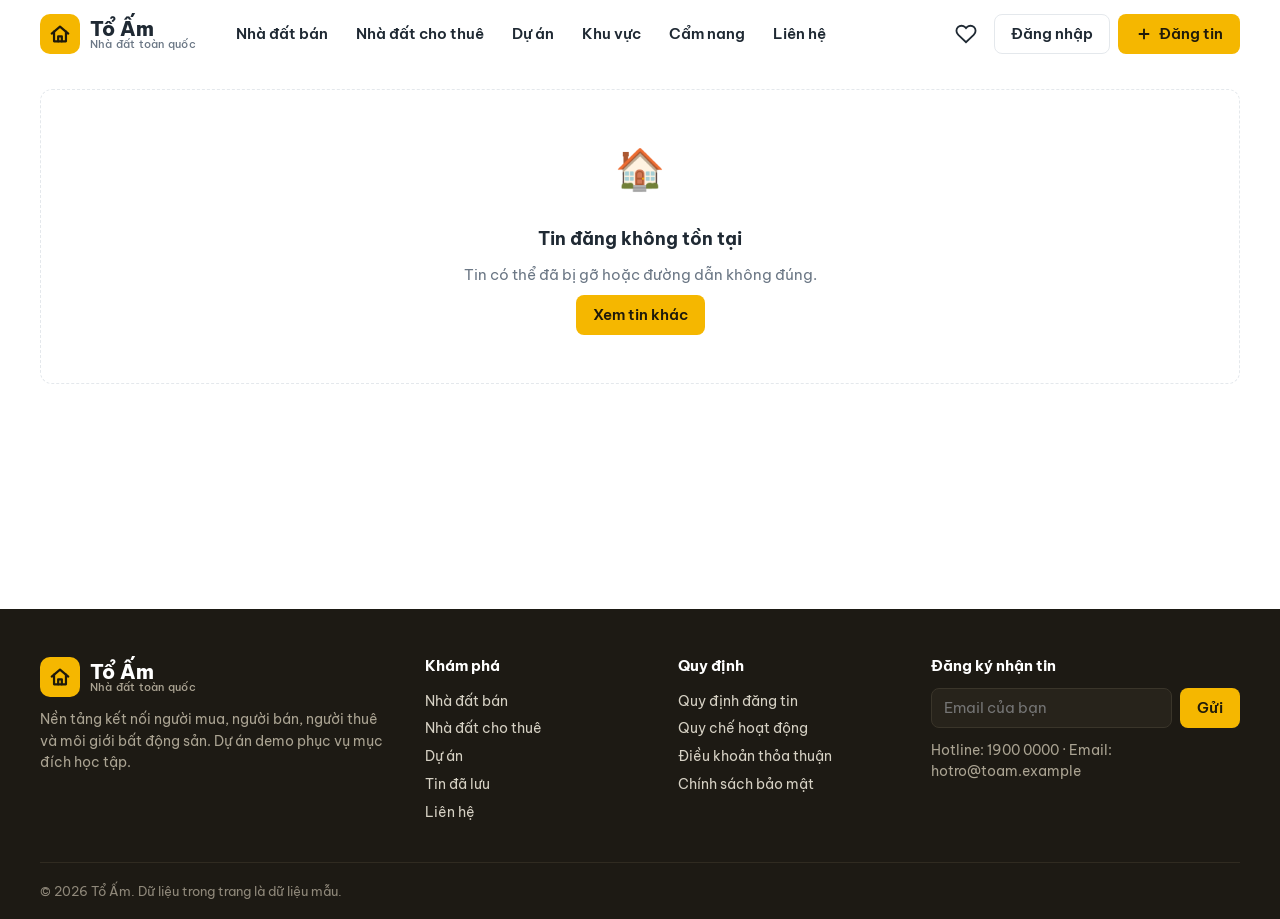
==== chi-tiet.html @ 669cb00b "Thêm website bất động sản Tổ Ấm Co-Authored-By: Claude Opus 5.5 <noreply@anthropic.com>" ====
<!DOCTYPE html>
<html lang="vi">
<head>
  <meta charset="UTF-8" />
  <meta name="viewport" content="width=device-width, initial-scale=1.0" />
  <title>Chi tiết tin đăng — Tổ Ấm</title>
  <link rel="preconnect" href="https://fonts.googleapis.com" />
  <link rel="preconnect" href="https://fonts.gstatic.com" crossorigin />
  <link href="https://fonts.googleapis.com/css2?family=Be+Vietnam+Pro:wght@400;500;600;700;800&display=swap" rel="stylesheet" />
  <link rel="stylesheet" href="css/style.css" />
</head>
<body data-page="detail">
  <div id="header"></div>

  <main class="container page detail" id="detailRoot"></main>

  <div id="footer"></div>
  <script src="js/data.js"></script>
  <script src="js/app.js"></script>
</body>
</html>
---- css/style.css ----
/* =========================================================
   Tổ Ấm — giao diện
   ========================================================= */
:root {
  --primary: #f5b700;      /* vàng chủ đạo: nền nút, logo, trạng thái chọn */
  --primary-dark: #e0a500; /* hover */
  --primary-soft: #fff6d1; /* nền nhạt: chip, tag, avatar */
  --primary-ink: #8a5f00;  /* chữ/link màu vàng đậm trên nền trắng */
  --on-primary: #1f1a0a;   /* chữ trên nền vàng */
  --dark: #1d1a14;         /* footer, toast */
  --accent: #a87000;      /* giá tiền, tim đã lưu: vàng đậm dễ đọc trên nền trắng */
  --text: #1f2933;
  --muted: #6b7785;
  --line: #e4e8ec;
  --bg: #ffffff;
  --bg-alt: #f5f7f8;
  --radius: 12px;
  --shadow: 0 1px 2px rgba(16, 24, 40, .06), 0 4px 16px rgba(16, 24, 40, .06);
  --shadow-lg: 0 12px 40px rgba(16, 24, 40, .18);
}

* { box-sizing: border-box; }
html { scroll-behavior: smooth; }
body {
  margin: 0;
  font-family: 'Be Vietnam Pro', system-ui, -apple-system, 'Segoe UI', Roboto, sans-serif;
  font-size: 15px;
  line-height: 1.55;
  color: var(--text);
  background: var(--bg);
}
img { display: block; max-width: 100%; }
a { color: var(--primary-ink); text-decoration: none; }
button { font: inherit; cursor: pointer; }
input, select, textarea { font: inherit; color: inherit; }
h1, h2, h3, h4 { margin: 0 0 .4em; line-height: 1.25; }
p { margin: 0 0 .6em; }
.muted { color: var(--muted); }
.center { text-align: center; }
.accent { color: var(--accent) !important; }
.is-hidden { display: none !important; }

.container { width: min(1200px, 100% - 32px); margin-inline: auto; }

.img-fallback {
  background: linear-gradient(135deg, #fde9a6, #f3e3d3);
  min-height: 100%;
}

/* ---------------- Buttons ---------------- */
.btn {
  display: inline-flex; align-items: center; justify-content: center; gap: 6px;
  height: 40px; padding: 0 16px;
  border-radius: 8px; border: 1px solid transparent;
  font-weight: 600; white-space: nowrap;
  transition: background .15s, border-color .15s, color .15s, transform .1s;
}
.btn:active { transform: translateY(1px); }
.btn--primary { background: var(--primary); color: var(--on-primary); }
.btn--primary:hover { background: var(--primary-dark); }
.btn--ghost { background: #fff; color: var(--text); border-color: var(--line); }
.btn--ghost:hover { border-color: var(--primary); color: var(--primary-ink); }
.btn--lg { height: 48px; padding: 0 24px; font-size: 16px; }
.btn--block { width: 100%; }
.link-btn { background: none; border: 0; color: var(--primary-ink); font-weight: 600; padding: 0 8px; }
.icon-btn {
  position: relative; display: grid; place-items: center;
  width: 40px; height: 40px; border-radius: 8px;
  background: none; border: 0; color: var(--text);
}
.icon-btn:hover { background: var(--bg-alt); }
.badge {
  position: absolute; top: 2px; right: 0;
  min-width: 18px; height: 18px; padding: 0 5px;
  border-radius: 9px; background: var(--primary); color: var(--on-primary);
  font-size: 11px; font-weight: 700; line-height: 18px; text-align: center;
}
.badge[hidden] { display: none; }

/* ---------------- Header ---------------- */
.header {
  position: sticky; top: 0; z-index: 50;
  background: rgba(255, 255, 255, .96);
  backdrop-filter: blur(8px);
  border-bottom: 1px solid transparent;
  transition: box-shadow .2s, border-color .2s;
}
.header.is-scrolled { box-shadow: 0 2px 12px rgba(0, 0, 0, .06); border-color: var(--line); }
.header__inner { display: flex; align-items: center; gap: 28px; height: 68px; }
.logo { display: flex; align-items: center; gap: 10px; color: var(--text); }
.logo__mark {
  display: grid; place-items: center;
  width: 40px; height: 40px; border-radius: 10px;
  background: var(--primary); color: var(--on-primary);
}
.logo__text { display: flex; flex-direction: column; font-weight: 800; font-size: 20px; line-height: 1.05; }
.logo__text small { font-size: 11px; font-weight: 500; color: var(--muted); letter-spacing: .02em; }
.logo--light { color: #fff; }
.logo--light .logo__text small { color: #aaa392; }

.nav { display: flex; gap: 4px; flex: 1; }
.nav a {
  padding: 8px 12px; border-radius: 8px;
  color: var(--text); font-weight: 600; font-size: 14.5px; white-space: nowrap;
}
.nav a:hover, .nav a.is-active { color: var(--primary-ink); background: var(--primary-soft); }
.icon-btn.is-active { color: var(--accent); }
.header__actions { display: flex; align-items: center; gap: 8px; margin-left: auto; }
.burger { display: none; }

/* ---------------- Hero ---------------- */
.hero { position: relative; padding: 72px 0 56px; color: #fff; overflow: hidden; }
.hero__bg {
  position: absolute; inset: 0; z-index: -1;
  background:
    linear-gradient(180deg, rgba(24, 20, 8, .5), rgba(24, 20, 8, .8)),
    url('https://images.unsplash.com/photo-1600585154340-be6161a56a0c?auto=format&fit=crop&w=1800&q=70') center/cover,
    var(--dark);
}
.hero h1 { font-size: clamp(30px, 4.6vw, 50px); font-weight: 800; text-align: center; }
.hero h1 span { color: var(--primary); }
.hero__sub { text-align: center; font-size: 17px; opacity: .9; margin-bottom: 28px; }

.search { max-width: 940px; margin: 0 auto; }
.search__tabs { display: flex; gap: 2px; }
.search__tab {
  padding: 11px 20px; border: 0;
  background: rgba(0, 0, 0, .38); color: #fff;
  font-weight: 600; border-radius: 10px 10px 0 0;
}
.search__tab.is-active { background: #fff; color: var(--primary-ink); }
.search__box {
  background: #fff; color: var(--text);
  padding: 16px; border-radius: 0 12px 12px 12px;
  box-shadow: var(--shadow-lg);
}
.search__row { display: flex; gap: 10px; }
.search__row--filters { margin-top: 10px; flex-wrap: wrap; align-items: center; }
.search__row--filters .field { flex: 1 1 150px; }
.search__kw {
  flex: 1; display: flex; align-items: center; gap: 8px;
  padding: 0 14px; border: 1px solid var(--line); border-radius: 8px; color: var(--muted);
}
.search__kw:focus-within { border-color: var(--primary); }
.search__kw input { flex: 1; border: 0; outline: 0; height: 46px; background: none; color: var(--text); min-width: 0; }

.field {
  height: 46px; padding: 0 34px 0 12px;
  border: 1px solid var(--line); border-radius: 8px; background: #fff;
  appearance: none; -webkit-appearance: none;
  background-image: url("data:image/svg+xml,%3Csvg xmlns='http://www.w3.org/2000/svg' width='12' height='12' viewBox='0 0 24 24' fill='none' stroke='%236b7785' stroke-width='3'%3E%3Cpath d='m6 9 6 6 6-6'/%3E%3C/svg%3E");
  background-repeat: no-repeat; background-position: right 12px center;
  cursor: pointer;
}
.field:focus { outline: 0; border-color: var(--primary); }
.field--city { width: 190px; font-weight: 600; }
.field--sm { height: 38px; font-size: 14px; }

.hero__stats { display: flex; justify-content: center; gap: 48px; margin-top: 32px; text-align: center; }
.hero__stats strong { display: block; font-size: 26px; font-weight: 800; }
.hero__stats span { font-size: 13.5px; opacity: .85; }

/* ---------------- Section ---------------- */
.section { padding: 56px 0; }
.section--alt { background: var(--bg-alt); }
.section__head { display: flex; justify-content: space-between; align-items: flex-end; gap: 16px; margin-bottom: 20px; flex-wrap: wrap; }
.section__head h2 { font-size: 26px; font-weight: 800; }
.section__head p { margin: 0; }
.toolbar { display: flex; align-items: center; gap: 10px; flex-wrap: wrap; }
.view-switch { display: flex; border: 1px solid var(--line); border-radius: 8px; overflow: hidden; }
.view-switch button { border: 0; background: #fff; color: var(--muted); width: 38px; height: 36px; display: grid; place-items: center; }
.view-switch button.is-active { background: var(--primary-soft); color: var(--primary-ink); }

.chips { display: flex; flex-wrap: wrap; gap: 8px; margin-bottom: 16px; }
.chips:empty { display: none; }
.chip {
  border: 1px solid var(--primary); background: var(--primary-soft); color: var(--primary-ink);
  border-radius: 999px; padding: 4px 12px; font-size: 13.5px; font-weight: 600;
}
.chip span { margin-left: 4px; opacity: .7; }
.chip:hover span { opacity: 1; }

/* ---------------- Listing cards ---------------- */
.cards { display: grid; gap: 20px; }
.cards--grid { grid-template-columns: repeat(auto-fill, minmax(270px, 1fr)); }
.cards--list { grid-template-columns: 1fr; }

.card {
  position: relative;
  display: flex; flex-direction: column;
  background: #fff; border: 1px solid var(--line); border-radius: var(--radius);
  overflow: hidden;
  transition: box-shadow .2s, transform .2s;
}
.card:hover, .card:focus-within { box-shadow: var(--shadow-lg); transform: translateY(-2px); }
/* Link tiêu đề phủ cả thẻ để bấm vào đâu cũng mở chi tiết */
.card__link { color: inherit; outline: 0; }
.card__link::after { content: ''; position: absolute; inset: 0; z-index: 1; }
.card:hover .card__link { color: var(--primary-ink); }
.card .fav { position: relative; z-index: 2; }
.card__media { position: relative; aspect-ratio: 4 / 3; background: var(--bg-alt); overflow: hidden; }
.card__media img { width: 100%; height: 100%; object-fit: cover; transition: transform .4s; }
.card:hover .card__media img { transform: scale(1.04); }
.card__count {
  position: absolute; right: 10px; bottom: 10px;
  background: rgba(0, 0, 0, .6); color: #fff; font-size: 12px; padding: 2px 8px; border-radius: 6px;
}
.tag {
  display: inline-block; padding: 2px 8px; border-radius: 6px;
  font-size: 11.5px; font-weight: 700; letter-spacing: .02em; text-transform: uppercase;
}
.card__media .tag { position: absolute; left: 10px; top: 10px; }
.card__media .tag--mine { top: auto; bottom: 10px; }
.tag--vip { background: var(--primary); color: var(--on-primary); }
.tag--diamond { background: linear-gradient(135deg, #ffe066, #f5b700 60%, #d99a00); color: var(--on-primary); }
.tag--mine { background: var(--primary); color: var(--on-primary); }
.tag--soft { background: var(--primary-soft); color: var(--primary-ink); text-transform: none; font-weight: 600; }

.card__body { padding: 14px 16px 12px; display: flex; flex-direction: column; flex: 1; }
.card__title {
  font-size: 15.5px; font-weight: 700;
  display: -webkit-box; -webkit-line-clamp: 2; -webkit-box-orient: vertical; overflow: hidden;
  min-height: 2.5em;
}
.card__price { display: flex; flex-wrap: wrap; align-items: baseline; gap: 4px 0; margin: 4px 0 6px; font-size: 14px; color: var(--muted); }
.card__price strong { width: 100%; color: var(--accent); font-size: 17px; }
.card__price span + span::before { content: '·'; margin: 0 7px; color: #b6bec7; }
.card__addr { display: flex; align-items: center; gap: 5px; color: var(--muted); font-size: 13.5px; margin-bottom: 8px; }
.card__desc { display: none; color: var(--muted); font-size: 14px; }
.card__foot {
  display: flex; align-items: center; justify-content: space-between;
  margin-top: auto; padding-top: 10px; border-top: 1px solid var(--line);
}
.agent-mini { display: flex; align-items: center; gap: 8px; font-size: 13px; line-height: 1.2; }
.agent-mini b { display: block; font-weight: 600; }
.agent-mini small { color: var(--muted); }
.avatar {
  display: grid; place-items: center; flex: none;
  width: 32px; height: 32px; border-radius: 50%;
  background: var(--primary-soft); color: var(--primary-ink); font-weight: 700; font-size: 12px;
}
.avatar--lg { width: 52px; height: 52px; font-size: 17px; }

.fav {
  display: grid; place-items: center;
  width: 36px; height: 36px; border-radius: 8px;
  border: 1px solid var(--line); background: #fff; color: var(--muted);
}
.fav svg { fill: none; stroke: currentColor; stroke-width: 2; }
.fav:hover { color: var(--accent); border-color: var(--accent); }
.fav.is-active { color: var(--accent); border-color: var(--accent); background: var(--primary-soft); }
.fav.is-active svg { fill: currentColor; }
.fav--lg { width: 44px; height: 44px; }

/* list view */
.cards--list .card { flex-direction: row; }
.cards--list .card__media { width: 320px; flex: none; aspect-ratio: auto; min-height: 220px; }
.cards--list .card__title { font-size: 17px; min-height: 0; }
.cards--list .card__desc { display: -webkit-box; -webkit-line-clamp: 2; -webkit-box-orient: vertical; overflow: hidden; }

.empty { grid-column: 1 / -1; text-align: center; padding: 48px 16px; border: 1px dashed var(--line); border-radius: var(--radius); }
.empty__icon { font-size: 40px; }

.pagination { display: flex; justify-content: center; gap: 6px; margin-top: 28px; }
.pagination button {
  min-width: 40px; height: 40px; border-radius: 8px;
  border: 1px solid var(--line); background: #fff; font-weight: 600;
}
.pagination button:hover:not(:disabled) { border-color: var(--primary); color: var(--primary-ink); }
.pagination button.is-active { background: var(--primary); border-color: var(--primary); color: var(--on-primary); }
.pagination button:disabled { opacity: .4; cursor: default; }
.pagination span { align-self: center; padding: 0 4px; color: var(--muted); }

/* ---------------- Locations ---------------- */
.locations {
  display: grid; gap: 16px;
  grid-template-columns: repeat(4, 1fr);
  grid-auto-rows: 200px;
}
.loc {
  display: block; position: relative; overflow: hidden; border: 0; padding: 0;
  border-radius: var(--radius); background: #fde9a6; text-align: left;
}
.loc--big { grid-column: span 2; }
.loc img { width: 100%; height: 100%; object-fit: cover; transition: transform .5s; }
.loc:hover img { transform: scale(1.06); }
.loc::after { content: ''; position: absolute; inset: 0; background: linear-gradient(180deg, transparent 45%, rgba(0, 0, 0, .65)); }
.loc__info { position: absolute; left: 16px; bottom: 14px; z-index: 1; color: #fff; }
.loc__info h3 { font-size: 20px; margin: 0; }
.loc--big .loc__info h3 { font-size: 28px; }
.loc__info span { font-size: 14px; opacity: .9; }

/* ---------------- Projects ---------------- */
.projects { display: grid; gap: 20px; grid-template-columns: repeat(auto-fill, minmax(260px, 1fr)); }
.project {
  background: #fff; border: 1px solid var(--line); border-radius: var(--radius);
  overflow: hidden; cursor: pointer; transition: box-shadow .2s;
}
.project:hover { box-shadow: var(--shadow-lg); }
.project__media { position: relative; aspect-ratio: 16 / 10; background: var(--bg-alt); }
.project__media img { width: 100%; height: 100%; object-fit: cover; }
.project__body { padding: 14px 16px 16px; }
.project__body h3 { font-size: 17px; margin: 2px 0 4px; }
.project__body p { font-size: 14px; margin-bottom: 4px; }
.project__price { margin-top: 8px; font-size: 14px; }
.project__price strong { color: var(--accent); }
.status {
  position: absolute; left: 10px; top: 10px;
  padding: 3px 10px; border-radius: 999px; font-size: 12.5px; font-weight: 700; color: #fff;
}
.status--open { background: #2b8a3e; }
.status--soon { background: var(--primary); color: var(--on-primary); }
.status--done { background: #495057; }
.status--inline { position: static; display: inline-block; background: var(--primary); color: var(--on-primary); margin-bottom: 8px; }

/* ---------------- Tools ---------------- */
.tools { display: grid; grid-template-columns: repeat(3, 1fr); gap: 16px; }
.tool {
  display: flex; gap: 16px; align-items: flex-start; text-align: left;
  padding: 22px; background: #fff; border-radius: var(--radius); border: 1px solid var(--line);
  color: var(--text); cursor: pointer; transition: border-color .2s, box-shadow .2s;
}
.tool strong { display: block; font-size: 17px; margin-bottom: 4px; }
.tool small { display: block; color: var(--muted); font-size: 14px; }
.tool:hover { border-color: var(--primary); box-shadow: var(--shadow); }
.tool__icon {
  flex: none; display: grid; place-items: center;
  width: 48px; height: 48px; border-radius: 12px;
  background: var(--primary-soft); color: var(--primary-ink); font-size: 22px; font-weight: 800;
}
.tool h3 { font-size: 17px; }
.tool p { margin: 0; color: var(--muted); font-size: 14px; }

/* ---------------- News ---------------- */
.news { display: grid; gap: 20px; grid-template-columns: 2fr 1fr 1fr; grid-template-rows: auto auto; }
.article { background: #fff; border-radius: var(--radius); overflow: hidden; border: 1px solid var(--line); cursor: pointer; }
.article img { width: 100%; aspect-ratio: 16 / 10; object-fit: cover; background: var(--bg-alt); }
.article__body { padding: 14px 16px 16px; }
.article h3 { font-size: 16px; margin-top: 8px; }
.article p { font-size: 14px; display: -webkit-box; -webkit-line-clamp: 2; -webkit-box-orient: vertical; overflow: hidden; }
.article--feature { grid-row: span 2; }
.article--feature img { aspect-ratio: 16 / 11; }
.article--feature h3 { font-size: 22px; }
.article:hover h3 { color: var(--primary-ink); }

/* ---------------- Footer ---------------- */
.footer { background: var(--dark); color: #d6d1c4; padding: 48px 0 0; }
.footer__grid { display: grid; grid-template-columns: 1.6fr 1fr 1fr 1.4fr; gap: 32px; }
.footer h4 { color: #fff; font-size: 15px; margin-bottom: 12px; }
.footer a:not(.logo) { display: block; color: #d6d1c4; font-size: 14px; padding: 3px 0; }
.footer a:not(.logo):hover { color: #fff; }
.footer__desc { font-size: 14px; margin-top: 12px; color: #aaa392; }
.subscribe { display: flex; gap: 8px; }
.subscribe input {
  flex: 1; min-width: 0; height: 40px; padding: 0 12px;
  border-radius: 8px; border: 1px solid #3a352a; background: #27231b; color: #fff;
}
.footer__bottom { border-top: 1px solid #302b21; margin-top: 36px; padding: 18px 0; font-size: 13px; color: #8f887a; }

/* ---------------- Modal ---------------- */
.modal { position: fixed; inset: 0; z-index: 100; display: none; }
.modal.is-open { display: block; }
.modal__backdrop { position: absolute; inset: 0; background: rgba(10, 20, 25, .6); animation: fade .2s; }
.modal__dialog {
  position: relative; margin: 40px auto; width: min(640px, 100% - 24px);
  max-height: calc(100vh - 80px); overflow-y: auto;
  background: #fff; border-radius: 16px; box-shadow: var(--shadow-lg);
  animation: pop .22s ease-out;
}
.modal__dialog--wide { width: min(1080px, 100% - 24px); }
.modal__dialog--narrow { width: min(420px, 100% - 24px); }
.modal__close {
  position: sticky; top: 12px; float: right; margin: 12px 12px 0 0; z-index: 2;
  width: 36px; height: 36px; border-radius: 50%; border: 0;
  background: rgba(255, 255, 255, .95); box-shadow: var(--shadow); font-size: 24px; line-height: 1;
}
@keyframes fade { from { opacity: 0; } }
@keyframes pop { from { opacity: 0; transform: translateY(16px) scale(.98); } }

.detail__pad { padding: 28px; }
.gallery { background: #0e1a1f; }
.gallery__main { width: 100%; height: min(460px, 50vh); object-fit: cover; }
.gallery__thumbs { display: flex; gap: 8px; padding: 8px; overflow-x: auto; }
.gallery__thumbs img {
  width: 96px; height: 64px; object-fit: cover; flex: none;
  border-radius: 6px; cursor: pointer; opacity: .55; border: 2px solid transparent;
}
.gallery__thumbs img.is-active { opacity: 1; border-color: #fff; }

.detail__grid { display: grid; grid-template-columns: 1fr 300px; gap: 28px; padding: 24px 28px 28px; }
.detail h2 { font-size: 22px; font-weight: 800; }
.detail h3 { font-size: 18px; margin: 28px 0 12px; }
.crumbs { font-size: 13px; color: var(--muted); margin-bottom: 8px; }
.keyfacts {
  display: flex; flex-wrap: wrap; gap: 28px; align-items: center;
  padding: 16px 0; margin: 16px 0 0; border-block: 1px solid var(--line);
}
.keyfacts span { display: block; font-size: 13px; color: var(--muted); }
.keyfacts strong { font-size: 19px; }
.keyfacts small { display: block; color: var(--muted); font-size: 12.5px; }
.keyfacts__actions { margin-left: auto; }
.desc { white-space: pre-line; }
.specs { display: grid; grid-template-columns: 1fr 1fr; gap: 0 32px; margin: 0; }
.specs div, .meta div { display: flex; justify-content: space-between; padding: 10px 0; border-bottom: 1px solid var(--line); }
.specs dt, .meta dt { color: var(--muted); }
.specs dd, .meta dd { margin: 0; font-weight: 600; text-align: right; }
.meta { display: grid; grid-template-columns: repeat(3, 1fr); gap: 0 24px; margin-top: 28px; font-size: 14px; }
.meta div { flex-direction: column; }
.meta dd { text-align: left; }
.map { width: 100%; height: 280px; border: 0; border-radius: var(--radius); background: var(--bg-alt); }

.related { display: grid; grid-template-columns: repeat(3, 1fr); gap: 12px; }
.related__item {
  display: flex; flex-direction: column; gap: 6px; text-align: left;
  background: none; border: 0; padding: 0; font-size: 13.5px;
}
.related__item img { width: 100%; aspect-ratio: 4 / 3; object-fit: cover; border-radius: 8px; background: var(--bg-alt); }
.related__item span { display: -webkit-box; -webkit-line-clamp: 2; -webkit-box-orient: vertical; overflow: hidden; font-weight: 600; }
.related__item b { color: var(--accent); }
.related__item:hover span { color: var(--primary-ink); }

.detail__side { display: flex; flex-direction: column; gap: 16px; }
.contact {
  position: sticky; top: 16px;
  display: flex; flex-direction: column; gap: 10px;
  padding: 18px; border: 1px solid var(--line); border-radius: var(--radius); box-shadow: var(--shadow);
}
.contact__who { display: flex; gap: 12px; align-items: center; margin-bottom: 6px; }
.contact__who b { display: block; font-size: 16px; }
.contact .post-form { gap: 10px; margin-top: 4px; }
.post-form input, .post-form select, .post-form textarea {
  width: 100%; padding: 10px 12px; border: 1px solid var(--line); border-radius: 8px; background: #fff;
}
.post-form input:focus, .post-form select:focus, .post-form textarea:focus { outline: 0; border-color: var(--primary); }
#revealPhone.is-revealed { background: var(--dark); color: var(--primary); }
.note { padding: 14px 16px; background: #fff8e6; border-radius: var(--radius); font-size: 13.5px; }
.note p { margin: 4px 0 0; color: #7a5a00; }

/* ---------------- Loan calculator ---------------- */
.loan { display: grid; grid-template-columns: 1fr 1fr; gap: 20px; padding: 18px; background: var(--bg-alt); border-radius: var(--radius); }
.loan__inputs { display: flex; flex-direction: column; gap: 12px; }
.loan label { display: flex; flex-direction: column; gap: 4px; font-size: 14px; color: var(--muted); }
.loan label b { color: var(--text); }
.loan input[type=number] { padding: 8px 12px; border: 1px solid var(--line); border-radius: 8px; background: #fff; }
.loan input[type=range] { accent-color: var(--primary); }
.loan__result { display: flex; flex-direction: column; gap: 6px; background: #fff; padding: 16px; border-radius: 10px; }
.loan__result div { display: flex; justify-content: space-between; gap: 10px; padding: 6px 0; border-bottom: 1px dashed var(--line); font-size: 14px; }
.loan__result strong { font-size: 15.5px; }
.detail__pad .loan { margin-top: 16px; }

/* ---------------- Post form ---------------- */
.post-form { display: flex; flex-direction: column; gap: 14px; margin-top: 18px; }
.post-form label { display: flex; flex-direction: column; gap: 5px; font-size: 14px; font-weight: 600; }
.post-form label > input, .post-form label > select, .post-form label > textarea { font-weight: 400; }
.grid-2 { display: grid; grid-template-columns: 1fr 1fr; gap: 14px; }
.grid-3 { display: grid; grid-template-columns: repeat(3, 1fr); gap: 14px; }
.seg { display: flex; border: 0; padding: 0; margin: 0; gap: 8px; }
.seg label { flex: 1; }
.seg input { position: absolute; opacity: 0; pointer-events: none; }
.seg span {
  display: block; text-align: center; padding: 10px; border-radius: 8px;
  border: 1px solid var(--line); cursor: pointer; font-weight: 600;
}
.seg input:checked + span { border-color: var(--primary); background: var(--primary-soft); color: var(--primary-ink); }
.seg input:focus-visible + span { outline: 2px solid var(--primary); }
.form-error { color: #c92a2a; font-size: 14px; margin: 0; }
.form-error:empty { display: none; }
.auth h2 { font-size: 24px; }

/* ---------------- Trang con (tìm kiếm, chi tiết, đăng tin...) ---------------- */
.page { padding: 20px 0 56px; min-height: 60vh; }
.page-title { font-size: 24px; font-weight: 800; margin-bottom: 4px; }
.crumbs { font-size: 13.5px; color: var(--muted); margin-bottom: 14px; }
.crumbs a { color: var(--muted); }
.crumbs a:hover { color: var(--primary-ink); }
.see-all { font-weight: 600; white-space: nowrap; }
.see-all:hover { text-decoration: underline; }
.section__head--tight { margin-bottom: 14px; align-items: center; }
.section--tight { padding: 40px 0 0; }
.mt { margin-top: 16px; }
.small { font-size: 13px; }
.stack { display: flex; flex-direction: column; gap: 10px; margin-top: 16px; }

.searchbar-wrap { background: var(--bg-alt); border-bottom: 1px solid var(--line); padding: 14px 0; }
.searchbar, .filter-bar { display: flex; gap: 10px; }
.searchbar .field { width: 190px; }
.searchbar .search__kw, .filter-bar .search__kw { background: #fff; }
.filter-bar { margin-bottom: 20px; }
.filter-bar .field { width: 200px; }

.layout { display: grid; grid-template-columns: minmax(0, 1fr) 280px; gap: 28px; align-items: start; }
.layout .cards--grid { grid-template-columns: repeat(auto-fill, minmax(240px, 1fr)); }
.layout .cards--list .card__media { width: 280px; }
.sidebar { position: sticky; top: 84px; display: flex; flex-direction: column; gap: 14px; }
.filter-box { border: 1px solid var(--line); border-radius: var(--radius); padding: 14px 16px; background: #fff; }
.filter-box h4 { font-size: 15px; margin-bottom: 8px; }
.filter-list { display: flex; flex-direction: column; }
.filter-list button {
  display: flex; justify-content: space-between; gap: 8px;
  background: none; border: 0; padding: 6px 0; text-align: left; color: var(--text); font-size: 14px;
}
.filter-list button small { color: var(--muted); }
.filter-list button:hover { color: var(--primary-ink); }
.filter-list button.is-active { color: var(--primary-ink); font-weight: 700; }
.filter-list button.is-active::after { content: '✓'; margin-left: auto; }
.filter-list button.is-active small { display: none; }

.gallery--page { border-radius: var(--radius); overflow: hidden; }
.gallery--page .gallery__main { height: min(500px, 55vh); }
.detail__grid--page { padding: 24px 0 0; grid-template-columns: minmax(0, 1fr) 320px; }
.detail__title { font-size: 24px; font-weight: 800; }
.contact { top: 84px; }

.post-layout { display: grid; grid-template-columns: minmax(0, 1fr) 340px; gap: 28px; align-items: start; margin-top: 20px; }
.post-layout .post-form { margin-top: 0; }
.form-card { display: flex; flex-direction: column; gap: 14px; padding: 20px; border: 1px solid var(--line); border-radius: var(--radius); background: #fff; }
.form-card h3 { font-size: 17px; margin: 0; }
.post-preview { position: sticky; top: 84px; }
.post-preview h3 { font-size: 16px; }
.post-preview .card { margin-bottom: 10px; }
.seg span small { display: block; font-size: 12px; font-weight: 400; color: var(--muted); }

/* ---------------- Trang liên hệ ---------------- */
.contact-layout { display: grid; grid-template-columns: minmax(0, 1fr) 360px; gap: 28px; align-items: start; margin-top: 20px; }
.contact-card { padding: 24px; }
.contact-card .post-form { margin-top: 0; }
.contact-card h3 { font-size: 18px; margin: 0; }
.contact-info { display: flex; flex-direction: column; gap: 16px; position: sticky; top: 84px; }
.info-list { list-style: none; margin: 0; padding: 0; display: flex; flex-direction: column; gap: 16px; }
.info-list li { display: flex; gap: 12px; align-items: flex-start; }
.info-list small { display: block; font-size: 12.5px; }
.info-list b { font-weight: 600; color: var(--text); }
.info-list a:hover b { color: var(--primary-ink); }
.info-list__icon {
  flex: none; display: grid; place-items: center;
  width: 40px; height: 40px; border-radius: 10px;
  background: var(--primary-soft); color: var(--primary-ink);
}
.map--sm { height: 220px; }

.seg--wrap { flex-wrap: wrap; }
.seg--wrap label { flex: 1 1 140px; }
.seg legend { width: 100%; padding: 0; margin-bottom: 6px; font-size: 14px; font-weight: 600; }
.post-form .check { flex-direction: row; align-items: flex-start; gap: 10px; font-weight: 400; cursor: pointer; }
.check input { width: 18px; height: 18px; margin-top: 2px; flex: none; accent-color: var(--primary); }
.char-count { margin-top: -8px; text-align: right; font-size: 12.5px; }

.form-success { text-align: center; padding: 36px 12px; }
.form-success__icon {
  display: grid; place-items: center; width: 64px; height: 64px; margin: 0 auto 16px;
  border-radius: 50%; background: var(--primary); color: var(--on-primary); font-size: 30px; font-weight: 800;
}
.form-success p { max-width: 460px; margin: 0 auto 20px; }

.faq { display: flex; flex-direction: column; gap: 10px; margin-top: 12px; }
.faq details { border: 1px solid var(--line); border-radius: var(--radius); background: #fff; }
.faq summary {
  display: flex; justify-content: space-between; align-items: center; gap: 12px;
  padding: 14px 18px; font-weight: 600; cursor: pointer; list-style: none;
}
.faq summary::-webkit-details-marker { display: none; }
.faq summary::after { content: '+'; font-size: 22px; line-height: 1; color: var(--primary-ink); }
.faq details[open] summary::after { content: '−'; }
.faq details[open] { border-color: var(--primary); }
.faq details p { margin: 0; padding: 0 18px 16px; color: var(--muted); }

/* ---------------- Toast ---------------- */
.toast {
  position: fixed; left: 50%; bottom: 28px; z-index: 200;
  transform: translate(-50%, 20px); opacity: 0; pointer-events: none;
  background: var(--dark); color: #fff; padding: 12px 20px; border-radius: 10px;
  box-shadow: var(--shadow-lg); font-weight: 500; transition: opacity .25s, transform .25s;
}
.toast.is-show { opacity: 1; transform: translate(-50%, 0); }

/* ---------------- Responsive ---------------- */
/* Menu 6 mục không đủ chỗ dưới 1200px → thu vào nút ☰ */
@media (max-width: 1200px) {
  .nav {
    display: none; position: absolute; top: 68px; left: 0; right: 0;
    flex-direction: column; padding: 12px 16px; background: #fff;
    border-bottom: 1px solid var(--line); box-shadow: var(--shadow);
  }
  .nav.is-open { display: flex; }
  .nav a { padding: 12px; }
  .burger { display: grid; }
}

@media (max-width: 1024px) {
  .locations { grid-template-columns: repeat(2, 1fr); }
  .news { grid-template-columns: 1fr 1fr; }
  .article--feature { grid-column: span 2; grid-row: auto; }
  .detail__grid, .detail__grid--page, .layout, .post-layout, .contact-layout { grid-template-columns: 1fr; }
  .contact, .sidebar, .post-preview, .contact-info { position: static; }
  .sidebar { order: -1; flex-direction: row; overflow-x: auto; padding-bottom: 4px; }
  .filter-box { flex: none; min-width: 200px; }
  .post-preview { order: -1; max-width: 360px; }
  .footer__grid { grid-template-columns: 1fr 1fr; }
}

@media (max-width: 720px) {
  body { font-size: 14.5px; }
  .hide-sm { display: none; }
  .hero { padding: 44px 0 36px; }
  .search__tab { padding: 10px 12px; font-size: 13.5px; flex: 1; }
  .search__box { border-radius: 0 0 12px 12px; padding: 12px; }
  .search__row { flex-wrap: wrap; }
  .field--city { width: 100%; }
  .search__row .btn--lg { width: 100%; }
  .search__row--filters .field { flex: 1 1 calc(50% - 5px); }
  .hero__stats { gap: 24px; }
  .hero__stats strong { font-size: 21px; }
  .section { padding: 40px 0; }
  .section__head h2 { font-size: 22px; }
  .cards--list .card { flex-direction: column; }
  .cards--list .card__media { width: 100%; min-height: 0; aspect-ratio: 4 / 3; }
  .locations { grid-auto-rows: 140px; }
  .tools { grid-template-columns: 1fr; }
  .news { grid-template-columns: 1fr; }
  .article--feature { grid-column: auto; }
  .footer__grid { grid-template-columns: 1fr; }
  .detail__grid, .detail__pad { padding: 18px; }
  .specs, .grid-2, .grid-3, .loan, .related, .meta { grid-template-columns: 1fr; }
  .gallery__main, .gallery--page .gallery__main { height: 260px; }
  .searchbar, .filter-bar { flex-wrap: wrap; }
  .searchbar .field, .filter-bar .field { flex: 1 1 calc(50% - 5px); width: auto; }
  .searchbar .search__kw, .filter-bar .search__kw { flex: 1 1 100%; }
  .searchbar .btn, .filter-bar .btn { width: 100%; }
  .layout .cards--list .card__media { width: 100%; }
  .detail__grid--page { padding: 18px 0 0; }
  .post-preview { display: none; }
  .contact-card { padding: 18px; }
  .modal__dialog { margin: 12px auto; max-height: calc(100vh - 24px); }
}

@media (max-width: 480px) {
  .header__inner { gap: 12px; }
  .header__actions { gap: 2px; }
  .logo__text small, .hide-xs { display: none; }
  #postBtn { padding: 0 10px; }
}
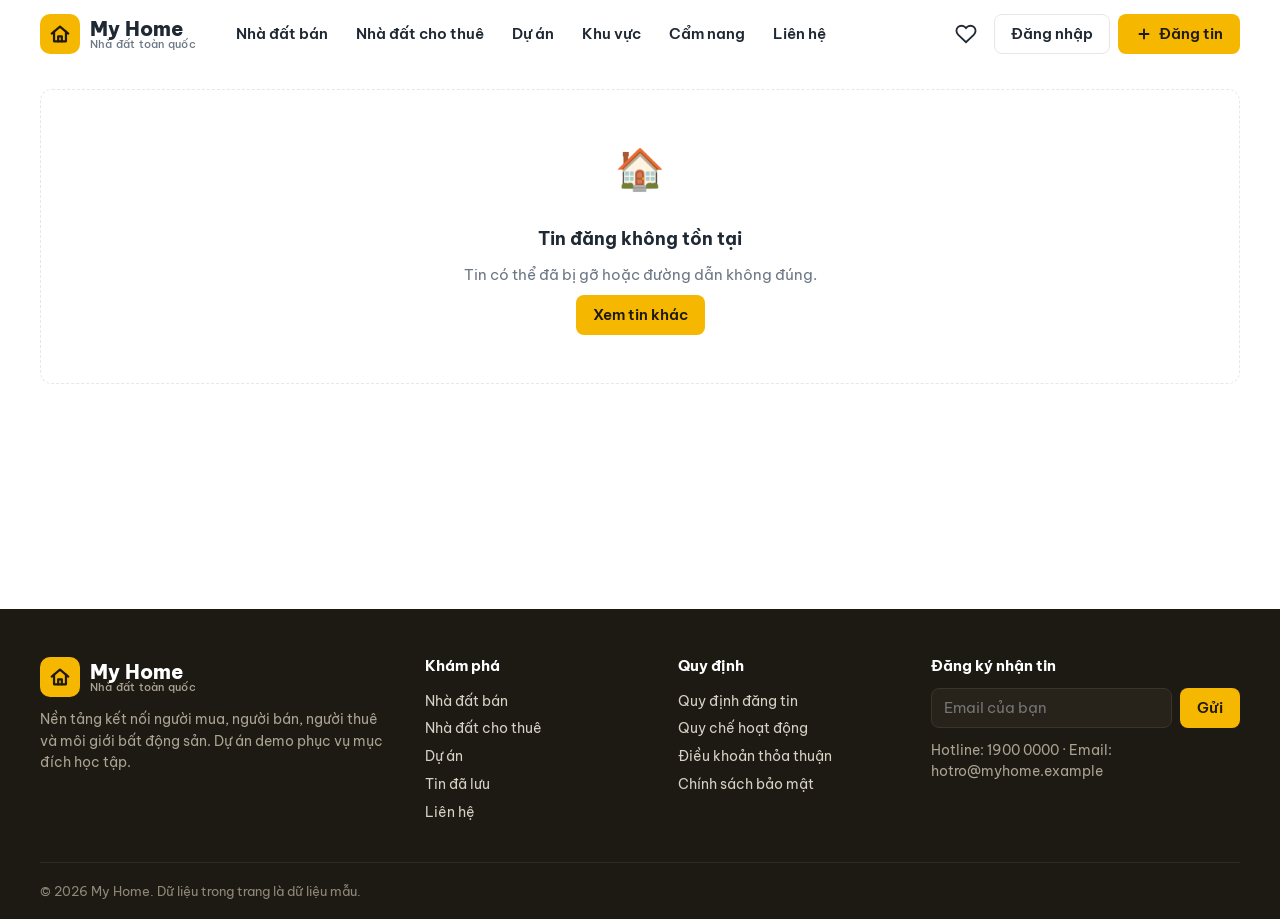
==== commit 4a8bcf46: "Đổi tên thương hiệu Tổ Ấm thành My Home Đổi logo, tiêu đề trang, footer, trang Liên hệ, email liên h" ====
--- a/chi-tiet.html
+++ b/chi-tiet.html
@@ -3,7 +3,7 @@
 <head>
   <meta charset="UTF-8" />
   <meta name="viewport" content="width=device-width, initial-scale=1.0" />
-  <title>Chi tiết tin đăng — Tổ Ấm</title>
+  <title>Chi tiết tin đăng — My Home</title>
   <link rel="preconnect" href="https://fonts.googleapis.com" />
   <link rel="preconnect" href="https://fonts.gstatic.com" crossorigin />
   <link href="https://fonts.googleapis.com/css2?family=Be+Vietnam+Pro:wght@400;500;600;700;800&display=swap" rel="stylesheet" />
--- a/css/style.css
+++ b/css/style.css
@@ -1,5 +1,5 @@
 /* =========================================================
-   Tổ Ấm — giao diện
+   My Home — giao diện
    ========================================================= */
 :root {
   --primary: #f5b700;      /* vàng chủ đạo: nền nút, logo, trạng thái chọn */
